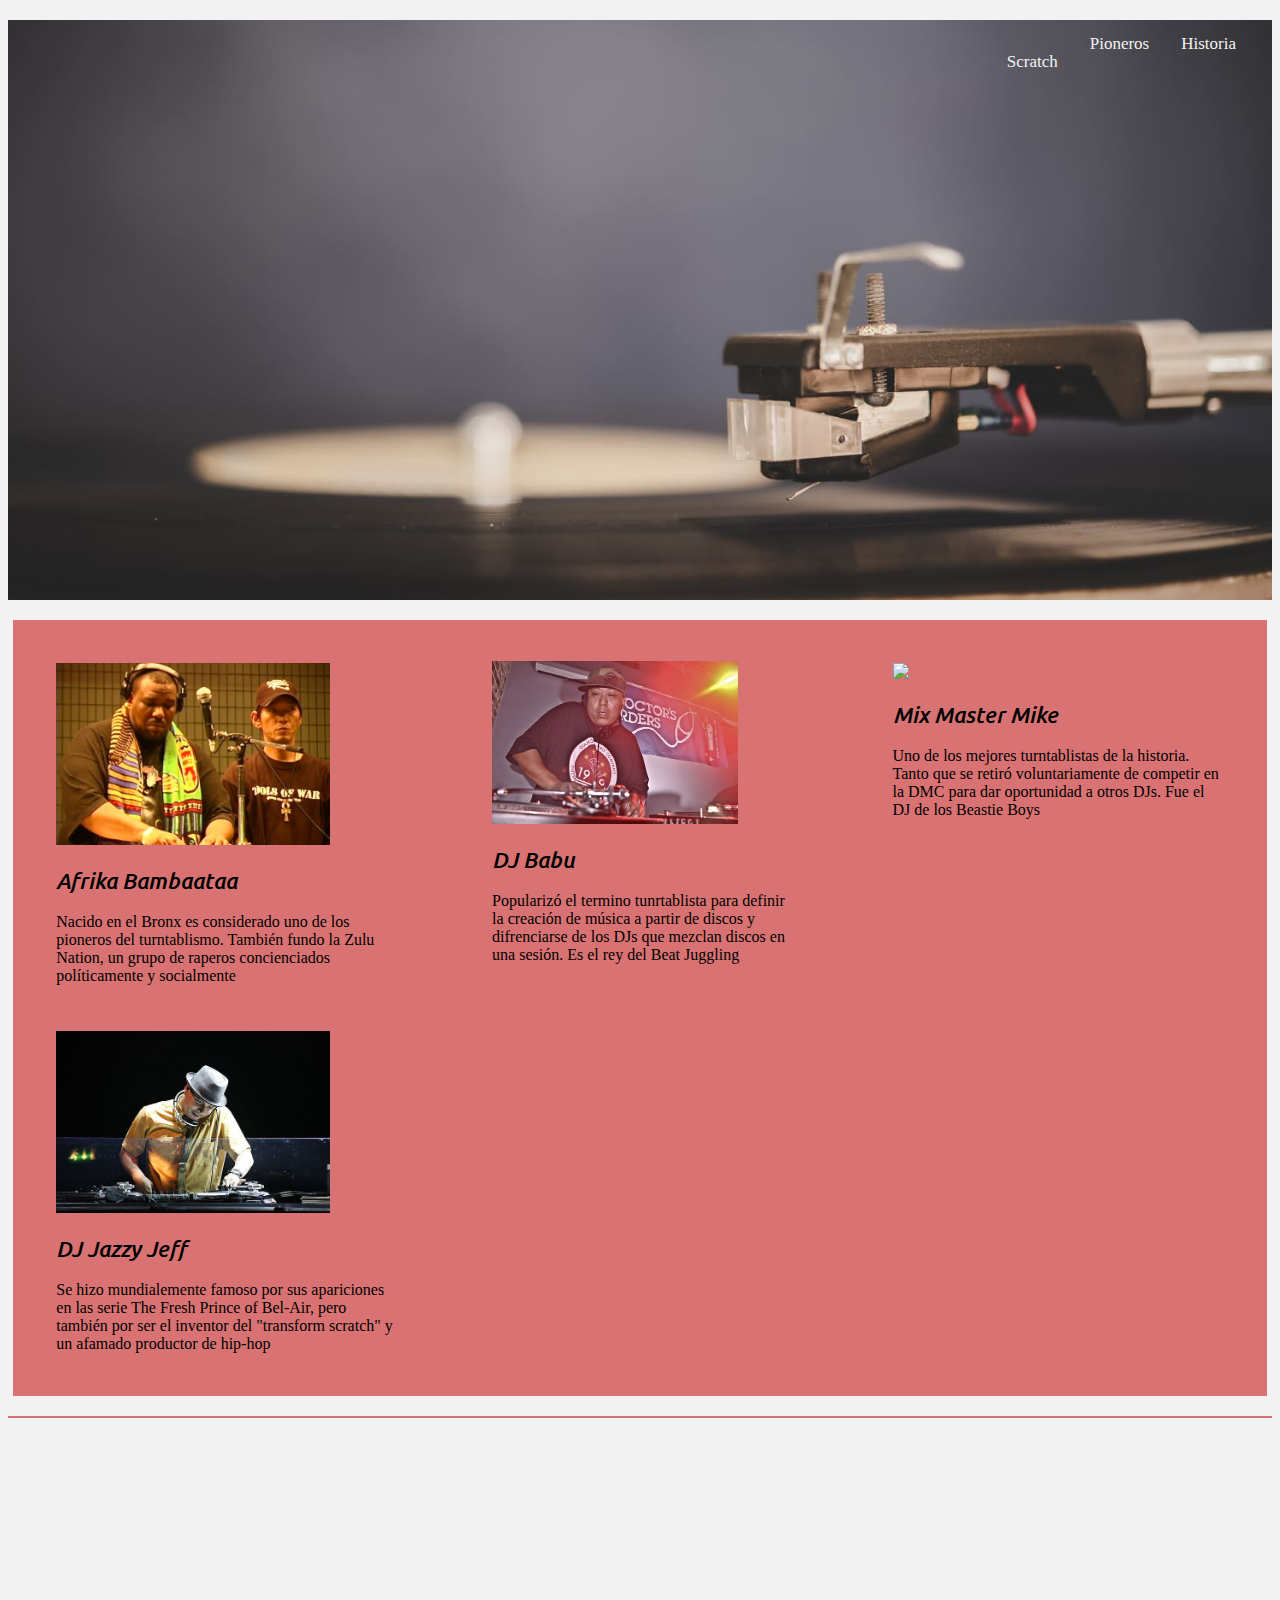
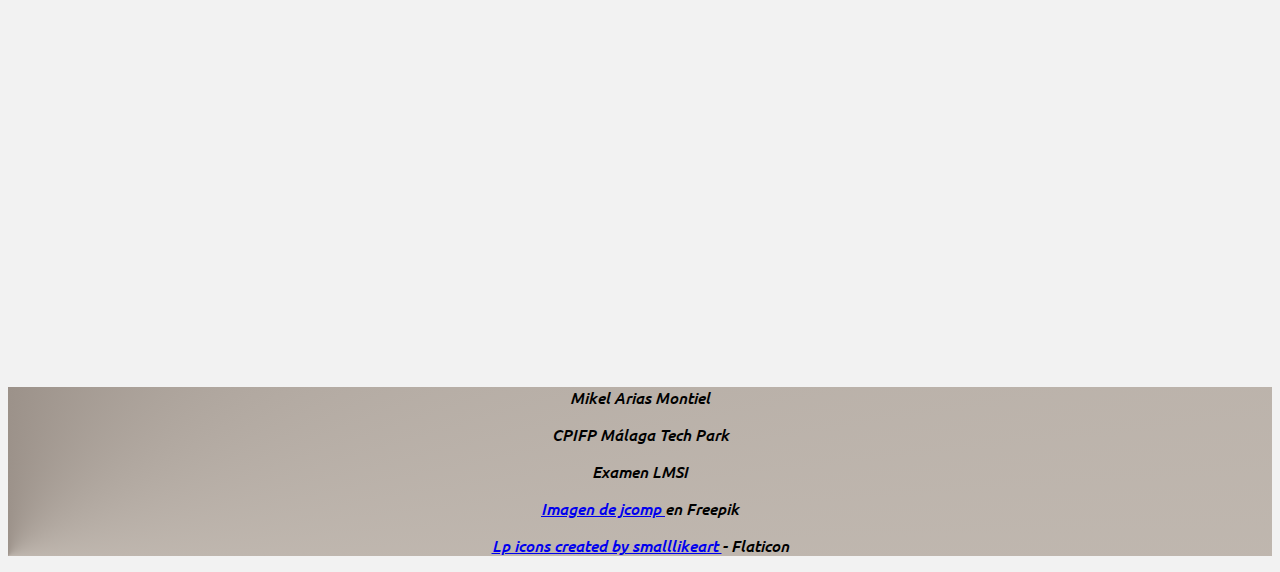
==== pioneros.html @ a77cd090 "Add files via upload" ====
<!DOCTYPE html>
<html lang="en">
<head>
    <meta charset="UTF-8">
    <link rel="stylesheet" href="Estilo/Estilo Examen.css">
    <link rel="icon" type="image/x-icon" href="imagenes/favicon.ico">
    <meta http-equiv="X-UA-Compatible" content="IE=edge">
  <script src="Java Script/script.js"></script>
    <meta name="viewport" content="width=device-width, initial-scale=1.0">
    <div class="hero-image">
        <div class="hero-text">
        
        </div>
      </div>
</head>
<body>
    <div id="wrapper">
        <nav><div class="bg-img">
            <div class="container">
            <div class="topnav">
            <a href="index.html"> Historia</a>
            <li><a href="pioneros.html">Pioneros</a></li>
            <li><a href="#video">Scratch</a></li>
              </div>
            </div>
        </div>
              </div>
        </nav>
       <div class="grid-container">
        <div class="col1">
            <img src="Imagenes/afrika_bambaata.jpg">
            <br><br> 
            <nombre> Afrika Bambaataa </nombre>
                <br><br>
              <pio>
                Nacido en el Bronx es considerado uno de los pioneros del turntablismo. También fundo la Zulu Nation, un grupo de raperos concienciados políticamente y socialmente

            </pio>
        </div>
        <div class="col2">
            <img src="Imagenes/dj_babu.jpg">
            <br><br> 
            <nombre> DJ Babu </nombre>
            <br><br> 
            <pio>
                Popularizó el termino tunrtablista para definir la creación de música a partir de discos y difrenciarse de los DJs que mezclan discos en una sesión. Es el rey del Beat Juggling 
            </pio>
        </div>
        <div class="col3">
            <img src="imagenes/Jazzyjeff.jpg">
            <br><br> 
            <nombre> Mix Master Mike</nombre>
            <br><br> 
            <pio>
                Uno de los mejores turntablistas de la historia. Tanto que se retiró voluntariamente de competir en la DMC para dar oportunidad a otros DJs. Fue el DJ de los Beastie Boys
            </pio>
        </div> 
        <div class="col4">
            <img src="Imagenes/mixmaster_mike.jpg">
            <br><br> 
            <nombre> DJ Jazzy Jeff </nombre>
            <br><br> 
            <pio>
                Se hizo mundialemente famoso por sus apariciones en las serie The Fresh Prince of Bel-Air, pero también por ser el inventor del "transform scratch" y un afamado productor de hip-hop
            </pio>
        </div> 
</div>       
<hr color="#D97373">  
        </section>
</h2>

        <iframe width="721" height="541" src="https://www.youtube.com/embed/wfou1TTMXfo" title="DJ Krush "Scratch Movie"" frameborder="0" allow="accelerometer; autoplay; clipboard-write; encrypted-media; gyroscope; picture-in-picture" allowfullscreen></iframe>
</iframe>
<footer>
    <p>Mikel Arias Montiel</p>
    <p>CPIFP Málaga Tech Park</p>
    <p>Examen LMSI</p>
    <p><a href="Imagenes/tocadiscos-giratorio-vinilo-vintage_1150-19431.jpg"> Imagen de jcomp </a>en Freepik</p>
    <p><a href="Imagenes/tocadiscos.png"> Lp icons created by smalllikeart </a> - Flaticon</p>     
</footer>
</html>
---- Estilo/Estilo Examen.css ----
@font-face {
  src:url(../Fuentes/Ubuntu-MediumItalic.ttf);
  font-family:ubuntu;
}
  @font-face {
    src:url(../Fuentes/SpaceMono-Italic.ttf);
    font-family:mono;
  } 
  .bg-img {
    background-image: url("../Imagenes/spinning-record-player-with-vintage-vinyl.jpg");
    min-height: 580px;
    background-position: center;
    background-repeat: no-repeat;
    background-size: cover;
    position: relative;
  }
   .container {
    position: right;
    margin: 20px;
    width: auto;
  }
   .topnav {
    overflow: hidden;
    background-color: rgba(51, 51, 51, 0);
  }
   .topnav a {
    float: right;
    color: #f2f2f2;
    text-align: center;
    padding: 14px 16px;
    text-decoration: none;
    font-size: 17px;
  }
  .topnav a:hover {
    background-color: #ddd;
    color: black;
  }
   @media screen and (max-width: 600px) {
    .topnav a:not(:first-child) {display: none;}
    .topnav a.icon {
      float: right;
      display: block;
    }
  }
   @media screen and (max-width: 600px) {
    .topnav.responsive {position: relative;}
    .topnav.responsive .icon {
      position: absolute;
      right: 0;
      top: 0;
    }
    .topnav.responsive a {
      float: none;
      display: block;
      text-align: left;
    }
  }
  footer{
   font-family: ubuntu;
   background-image: conic-gradient(from 177deg at 0% 100%, rgb(84, 71, 63) 0%, rgb(225, 218, 210) 100%);
   text-align: center;
  }

    nombre{
    font-size: 135%;
    font-family: ubuntu;
      
    }
    article{
      font-family: ubuntu;
      text-align: center;
      font-size: 400%;
    }
    p1{
font-family: mono;
font-size: 70%;
    }
    index{
      font-family: mono;
      font-size: 100%;
  
          }
 .hero-image {
            background-image:url("../Imagenes/spinning-record-player-with-vintage-vinyl.jpg");
            height: 75%;
            background-position: center;
           position: relative;
          }
          .col4{
            padding:3%;
            margin:3%;   
          }
          .col4 img{
            width: 80%;
           
          }
          .col3{
            padding:3%;
            margin:3%;   
          }
          .col3 img{
            width: 80%;
            
          }
          .col2{
            padding:3%;
            margin:3%;   
          }
          .col2 img{
            width: 80%;
            
          }
          .col1{
            padding:3%;
            margin:3%;   
          }
          .col1 img{
            width: 80%;
            
          }
         #video{
          text-align: center;
         }
         body{
          background-color: #F2F2F2;
         }
         .grid-container {
          display: grid;
          column-gap: 50px;
          grid-template-columns: auto auto auto;
          background-color: #D97373;
          padding: 20px;
          margin-left: 5px;
          margin-top: 20px;
          margin-bottom: 20px;
          margin-right: 5px;
  
        }
        
        .grid-item {
          background-color: #D97373;
          border: 1px solid rgba(0, 0, 0, 0.8);
          padding: 20px;
          font-size: 30px;
          text-align: center;
        }
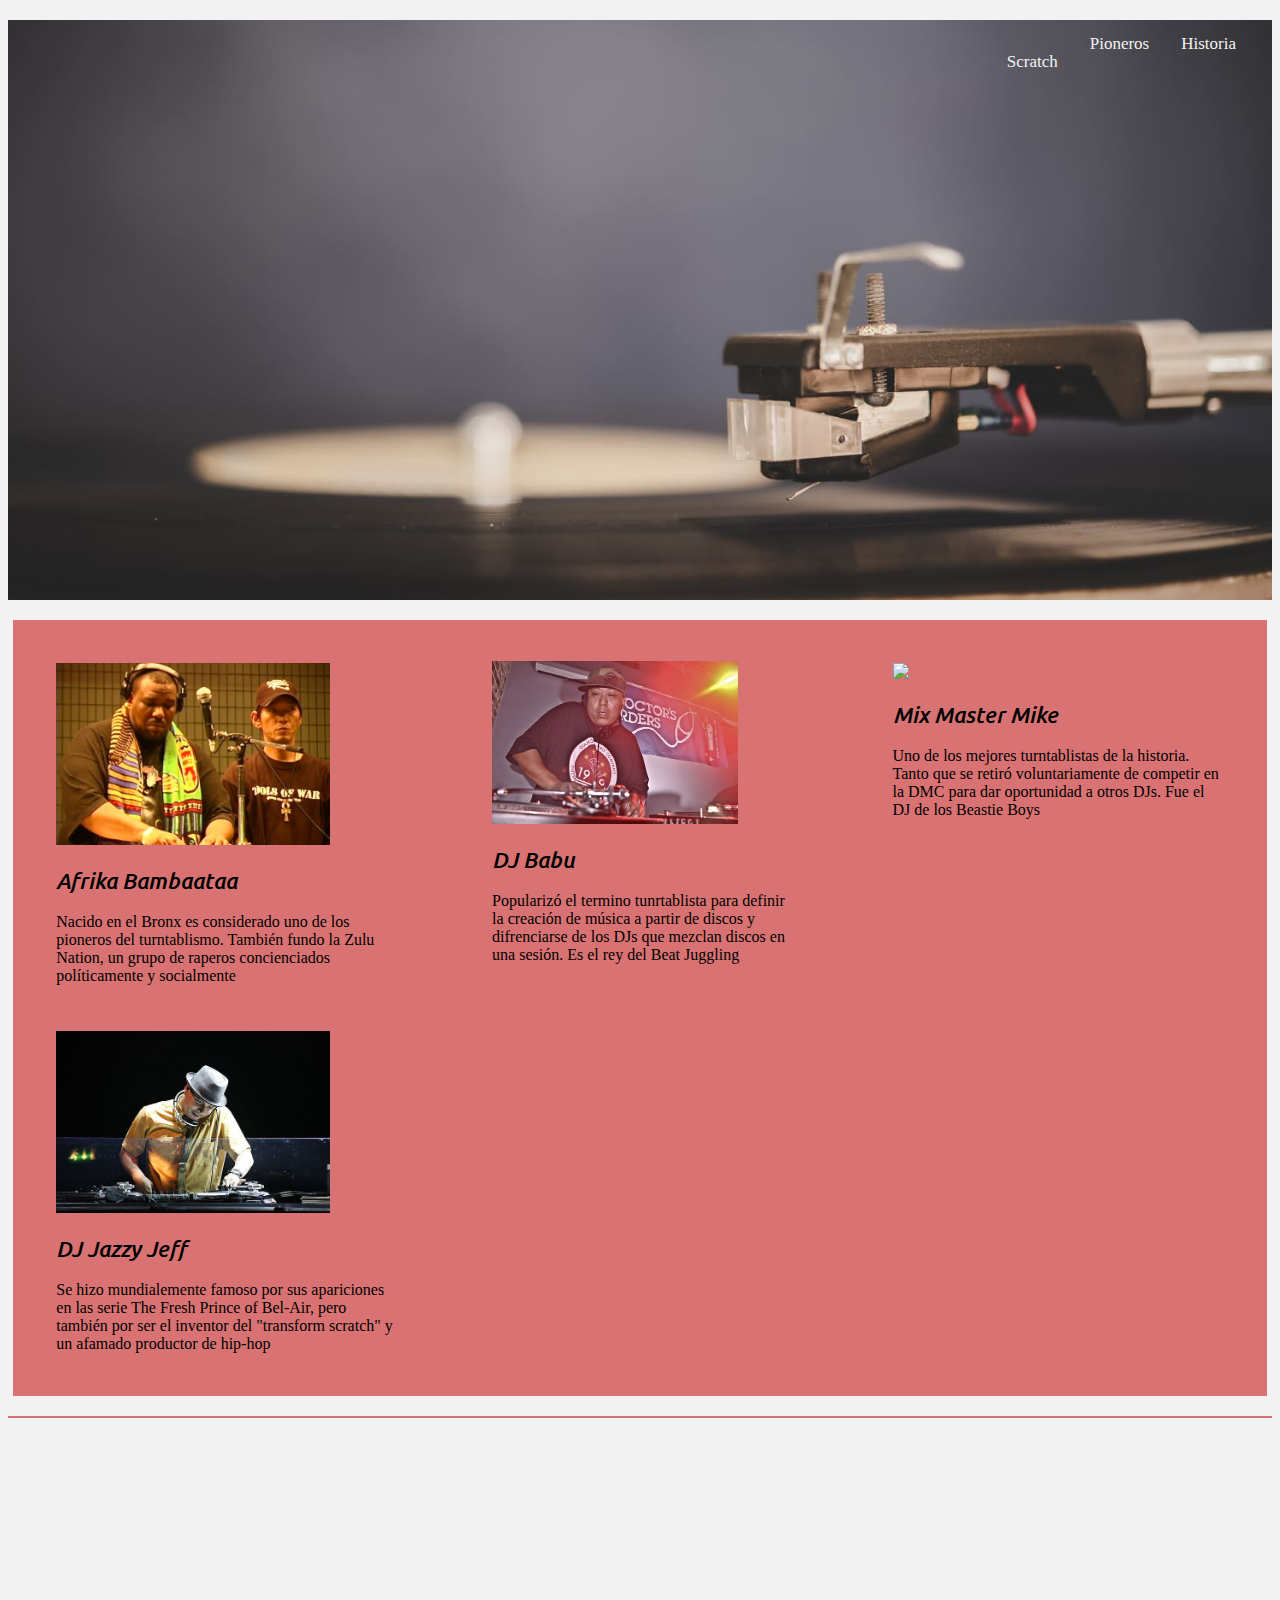
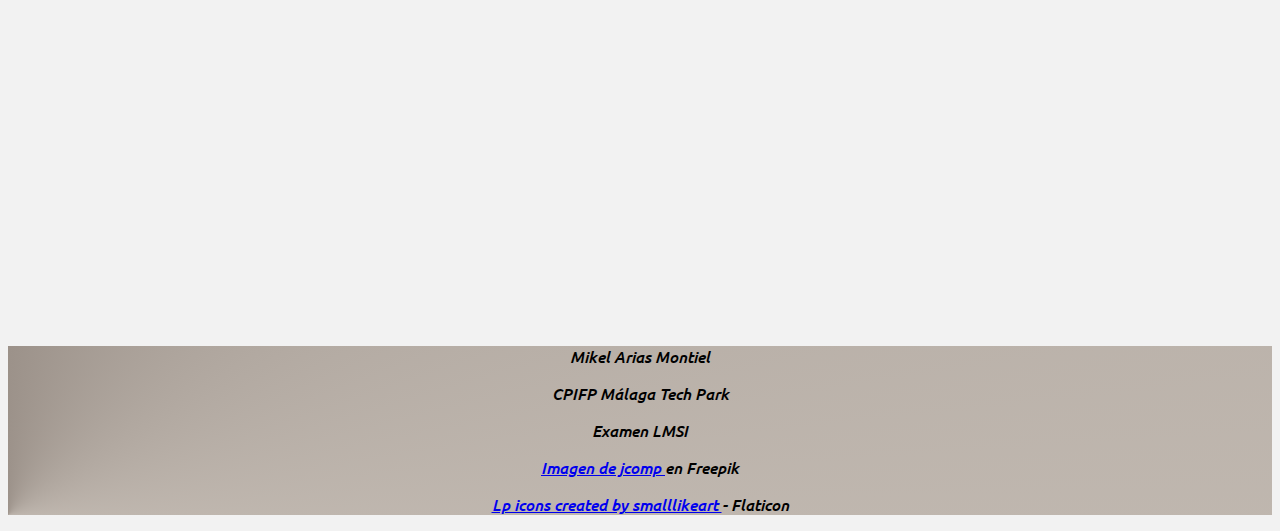
==== commit 11a48ceb: "Update pioneros.html" ====
--- a/pioneros.html
+++ b/pioneros.html
@@ -5,11 +5,9 @@
     <link rel="stylesheet" href="Estilo/Estilo Examen.css">
     <link rel="icon" type="image/x-icon" href="imagenes/favicon.ico">
     <meta http-equiv="X-UA-Compatible" content="IE=edge">
-  <script src="Java Script/script.js"></script>
     <meta name="viewport" content="width=device-width, initial-scale=1.0">
     <div class="hero-image">
         <div class="hero-text">
-        
         </div>
       </div>
 </head>
@@ -68,9 +66,10 @@
 <hr color="#D97373">  
         </section>
 </h2>
-
-        <iframe width="721" height="541" src="https://www.youtube.com/embed/wfou1TTMXfo" title="DJ Krush "Scratch Movie"" frameborder="0" allow="accelerometer; autoplay; clipboard-write; encrypted-media; gyroscope; picture-in-picture" allowfullscreen></iframe>
-</iframe>
+<section id="video">
+    <iframe width="630" height="500" src="https://www.youtube.com/embed/wfou1TTMXfo" title="DJ Krush "Scratch Movie"" frameborder="0" allow="accelerometer; autoplay; clipboard-write; encrypted-media; gyroscope; picture-in-picture" allowfullscreen></iframe>
+  </iframe>
+</section>
 <footer>
     <p>Mikel Arias Montiel</p>
     <p>CPIFP Málaga Tech Park</p>
@@ -78,4 +77,4 @@
     <p><a href="Imagenes/tocadiscos-giratorio-vinilo-vintage_1150-19431.jpg"> Imagen de jcomp </a>en Freepik</p>
     <p><a href="Imagenes/tocadiscos.png"> Lp icons created by smalllikeart </a> - Flaticon</p>     
 </footer>
-</html>+</html>
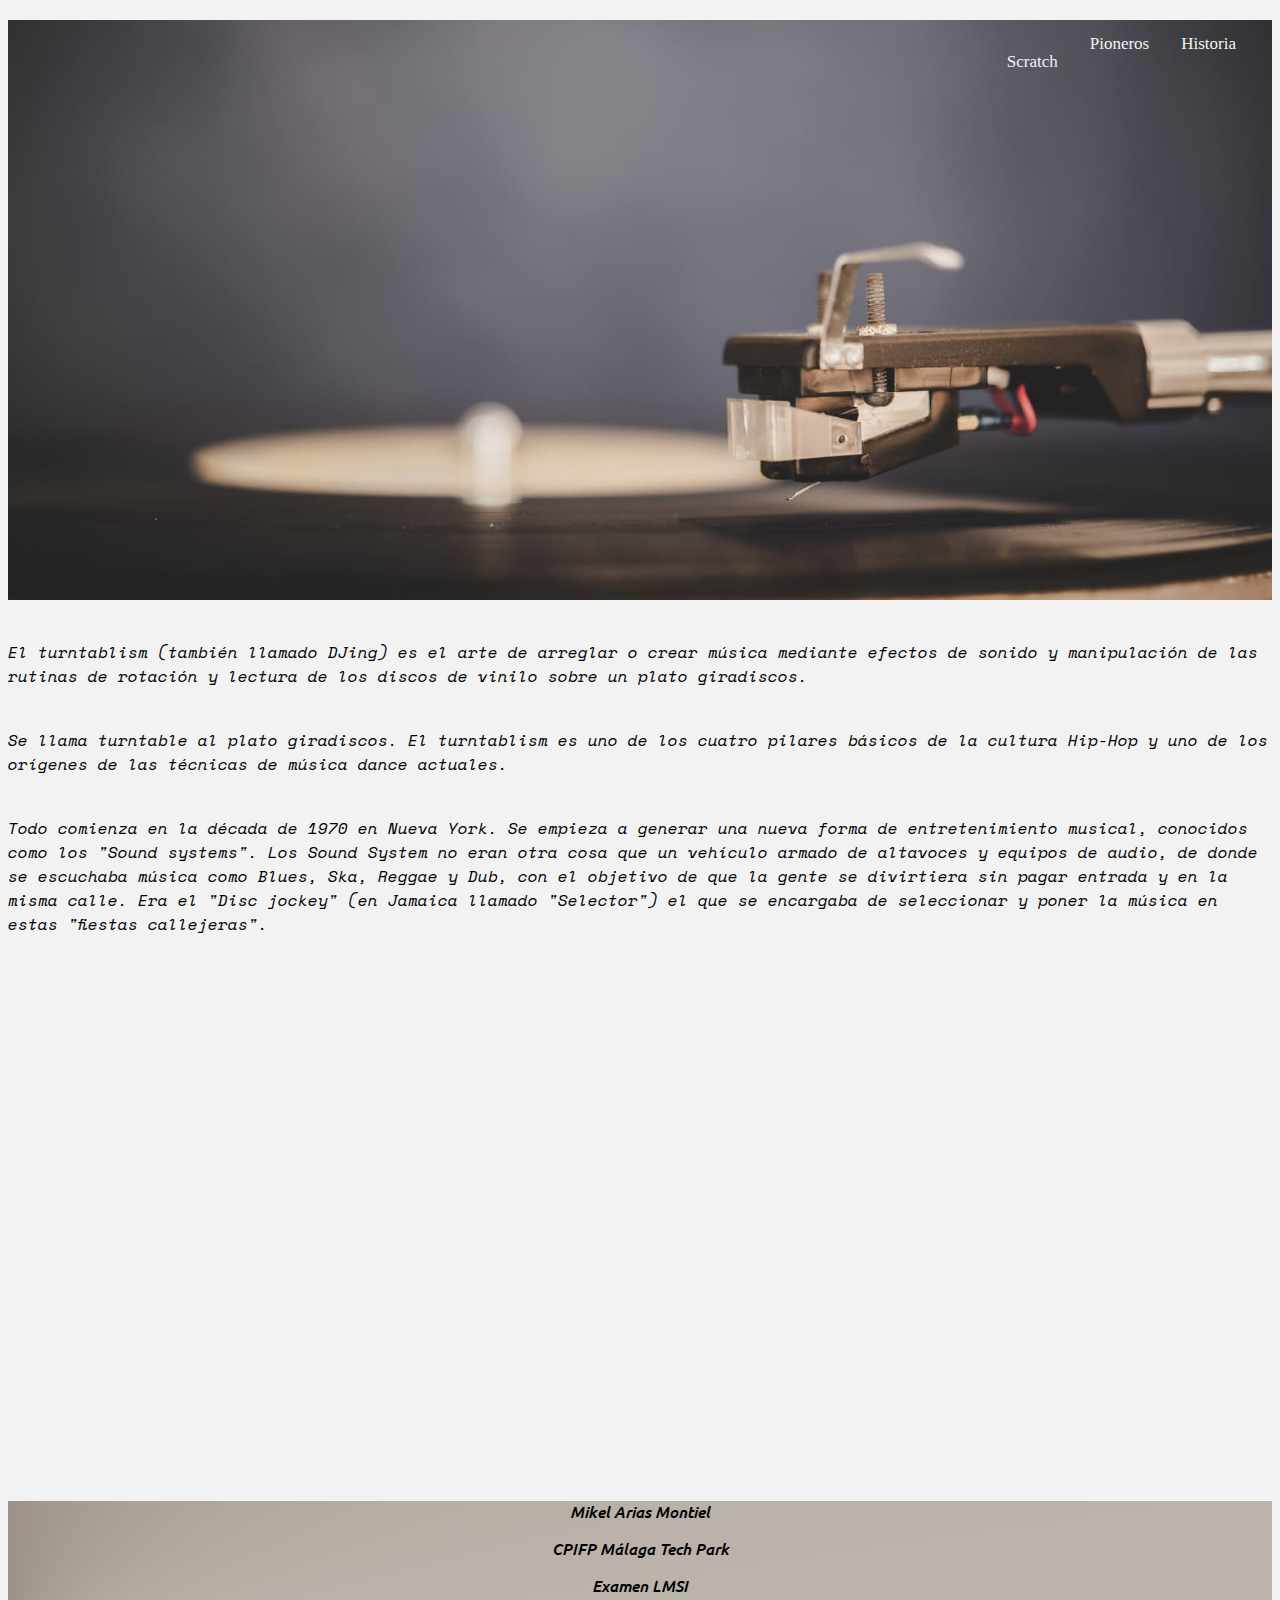
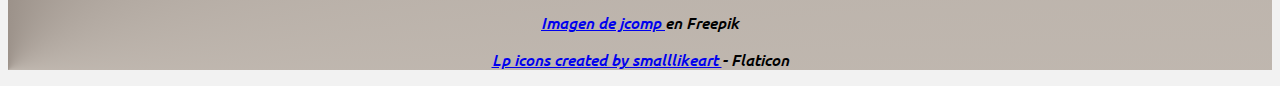
==== commit 7e032275: "Update pioneros.html" ====
--- a/pioneros.html
+++ b/pioneros.html
@@ -24,57 +24,26 @@
         </div>
               </div>
         </nav>
-       <div class="grid-container">
-        <div class="col1">
-            <img src="Imagenes/afrika_bambaata.jpg">
-            <br><br> 
-            <nombre> Afrika Bambaataa </nombre>
-                <br><br>
-              <pio>
-                Nacido en el Bronx es considerado uno de los pioneros del turntablismo. También fundo la Zulu Nation, un grupo de raperos concienciados políticamente y socialmente
-
-            </pio>
-        </div>
-        <div class="col2">
-            <img src="Imagenes/dj_babu.jpg">
-            <br><br> 
-            <nombre> DJ Babu </nombre>
-            <br><br> 
-            <pio>
-                Popularizó el termino tunrtablista para definir la creación de música a partir de discos y difrenciarse de los DJs que mezclan discos en una sesión. Es el rey del Beat Juggling 
-            </pio>
-        </div>
-        <div class="col3">
-            <img src="imagenes/Jazzyjeff.jpg">
-            <br><br> 
-            <nombre> Mix Master Mike</nombre>
-            <br><br> 
-            <pio>
-                Uno de los mejores turntablistas de la historia. Tanto que se retiró voluntariamente de competir en la DMC para dar oportunidad a otros DJs. Fue el DJ de los Beastie Boys
-            </pio>
-        </div> 
-        <div class="col4">
-            <img src="Imagenes/mixmaster_mike.jpg">
-            <br><br> 
-            <nombre> DJ Jazzy Jeff </nombre>
-            <br><br> 
-            <pio>
-                Se hizo mundialemente famoso por sus apariciones en las serie The Fresh Prince of Bel-Air, pero también por ser el inventor del "transform scratch" y un afamado productor de hip-hop
-            </pio>
-        </div> 
-</div>       
-<hr color="#D97373">  
+    <section id="intro">
+      
+        <index>
+          <p> <br> El turntablism (también llamado DJing) es el arte de arreglar o crear música mediante efectos de sonido y manipulación de las rutinas de rotación y lectura de los discos de vinilo sobre un plato giradiscos.  <br> <br></p>  
+<p> Se llama turntable al plato giradiscos. El turntablism es uno de los cuatro pilares básicos de la cultura Hip-Hop y uno de los orígenes de las técnicas de música dance actuales.  <br> <br></p>
+<p> Todo comienza en la década de 1970 en Nueva York. Se empieza a generar una nueva forma de entretenimiento musical, conocidos como los "Sound systems". Los Sound System no eran otra cosa que un vehículo armado de altavoces y equipos de audio, de donde se escuchaba música como Blues, Ska, Reggae y Dub, con el objetivo de que la gente se divirtiera sin pagar entrada y en la misma calle. Era el "Disc jockey" (en Jamaica llamado "Selector") el que se encargaba de seleccionar y poner la música en estas "fiestas callejeras". <br> <br> </p>
+ </index>
+    </section>
+    <section id="intro">
+        <h1> </h1
         </section>
-</h2>
-<section id="video">
-    <iframe width="630" height="500" src="https://www.youtube.com/embed/wfou1TTMXfo" title="DJ Krush "Scratch Movie"" frameborder="0" allow="accelerometer; autoplay; clipboard-write; encrypted-media; gyroscope; picture-in-picture" allowfullscreen></iframe>
-  </iframe>
-</section>
-<footer>
-    <p>Mikel Arias Montiel</p>
-    <p>CPIFP Málaga Tech Park</p>
-    <p>Examen LMSI</p>
-    <p><a href="Imagenes/tocadiscos-giratorio-vinilo-vintage_1150-19431.jpg"> Imagen de jcomp </a>en Freepik</p>
-    <p><a href="Imagenes/tocadiscos.png"> Lp icons created by smalllikeart </a> - Flaticon</p>     
-</footer>
+        <section id="video">
+        <iframe width="630" height="500" src="https://www.youtube.com/embed/wfou1TTMXfo" title="DJ Krush "Scratch Movie"" frameborder="0" allow="accelerometer; autoplay; clipboard-write; encrypted-media; gyroscope; picture-in-picture" allowfullscreen></iframe>
+      </iframe>
+    </section>
+    <footer>
+        <p>Mikel Arias Montiel</p>
+        <p>CPIFP Málaga Tech Park</p>
+        <p>Examen LMSI</p>
+        <p><a href="Imagenes/tocadiscos-giratorio-vinilo-vintage_1150-19431.jpg"> Imagen de jcomp </a>en Freepik</p>
+        <p><a href="Imagenes/tocadiscos.png"> Lp icons created by smalllikeart </a> - Flaticon</p>     
+    </footer>
 </html>
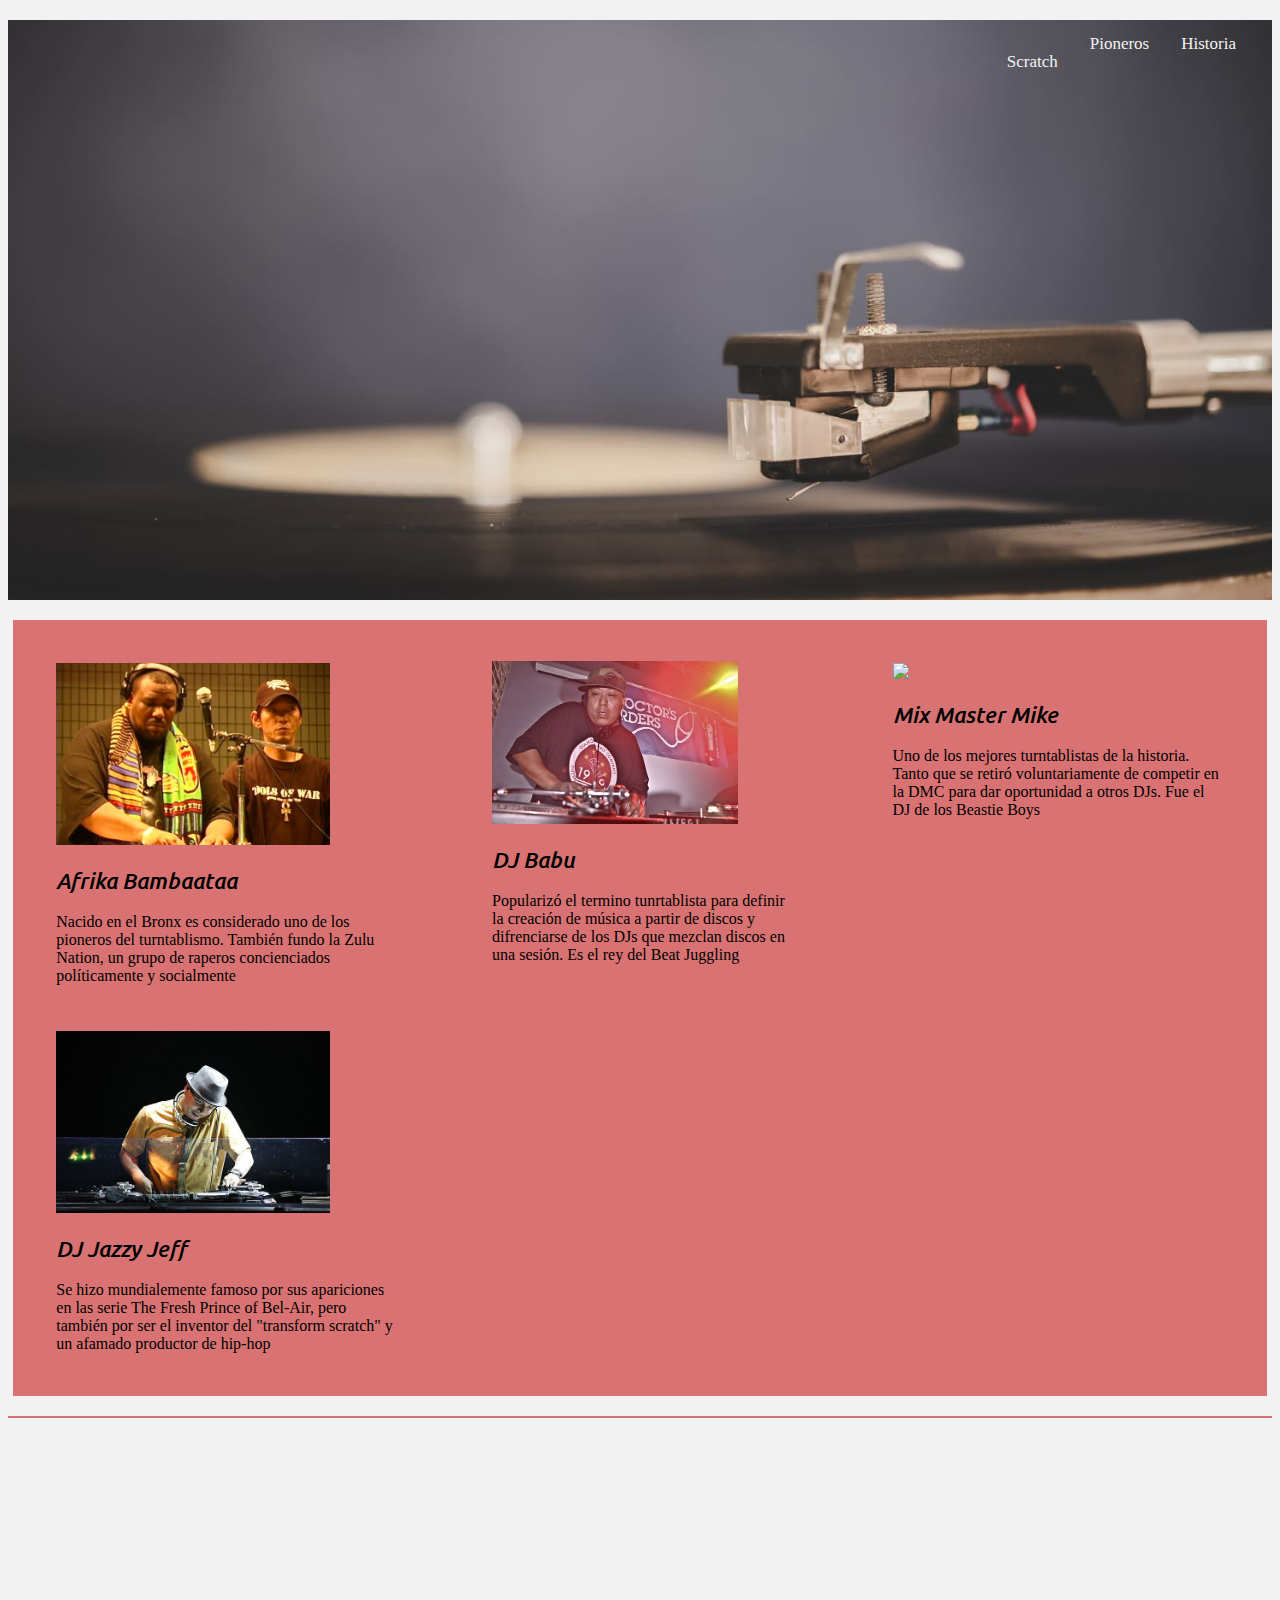
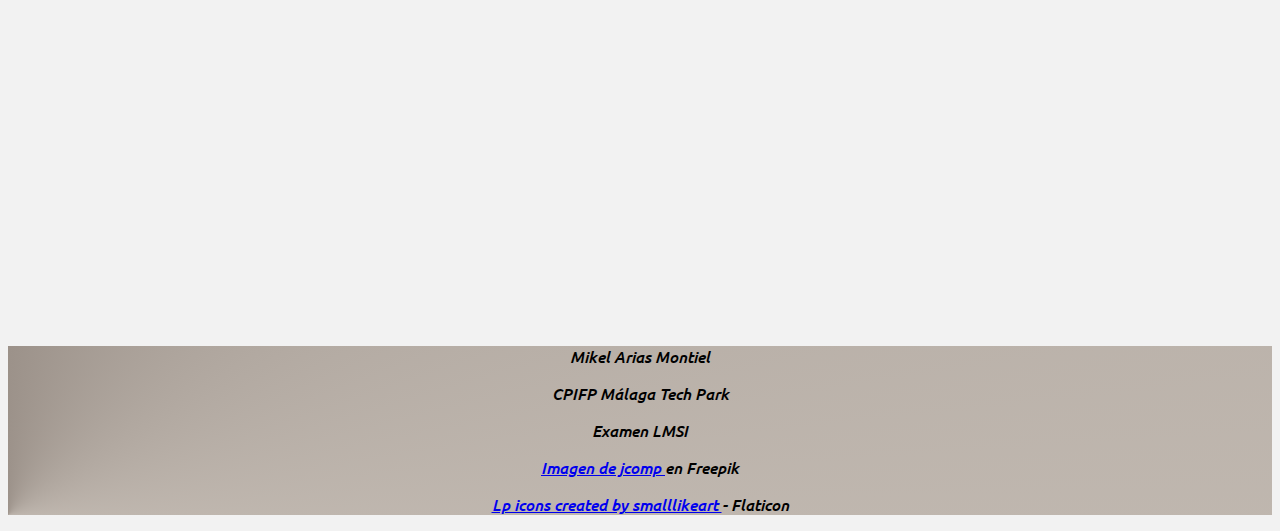
==== commit 71f948aa: "Update pioneros.html" ====
--- a/pioneros.html
+++ b/pioneros.html
@@ -24,26 +24,57 @@
         </div>
               </div>
         </nav>
-    <section id="intro">
-      
-        <index>
-          <p> <br> El turntablism (también llamado DJing) es el arte de arreglar o crear música mediante efectos de sonido y manipulación de las rutinas de rotación y lectura de los discos de vinilo sobre un plato giradiscos.  <br> <br></p>  
-<p> Se llama turntable al plato giradiscos. El turntablism es uno de los cuatro pilares básicos de la cultura Hip-Hop y uno de los orígenes de las técnicas de música dance actuales.  <br> <br></p>
-<p> Todo comienza en la década de 1970 en Nueva York. Se empieza a generar una nueva forma de entretenimiento musical, conocidos como los "Sound systems". Los Sound System no eran otra cosa que un vehículo armado de altavoces y equipos de audio, de donde se escuchaba música como Blues, Ska, Reggae y Dub, con el objetivo de que la gente se divirtiera sin pagar entrada y en la misma calle. Era el "Disc jockey" (en Jamaica llamado "Selector") el que se encargaba de seleccionar y poner la música en estas "fiestas callejeras". <br> <br> </p>
- </index>
-    </section>
-    <section id="intro">
-        <h1> </h1
+       <div class="grid-container">
+        <div class="col1">
+            <img src="Imagenes/afrika_bambaata.jpg">
+            <br><br> 
+            <nombre> Afrika Bambaataa </nombre>
+                <br><br>
+              <pio>
+                Nacido en el Bronx es considerado uno de los pioneros del turntablismo. También fundo la Zulu Nation, un grupo de raperos concienciados políticamente y socialmente
+
+            </pio>
+        </div>
+        <div class="col2">
+            <img src="Imagenes/dj_babu.jpg">
+            <br><br> 
+            <nombre> DJ Babu </nombre>
+            <br><br> 
+            <pio>
+                Popularizó el termino tunrtablista para definir la creación de música a partir de discos y difrenciarse de los DJs que mezclan discos en una sesión. Es el rey del Beat Juggling 
+            </pio>
+        </div>
+        <div class="col3">
+            <img src="imagenes/Jazzyjeff.jpg">
+            <br><br> 
+            <nombre> Mix Master Mike</nombre>
+            <br><br> 
+            <pio>
+                Uno de los mejores turntablistas de la historia. Tanto que se retiró voluntariamente de competir en la DMC para dar oportunidad a otros DJs. Fue el DJ de los Beastie Boys
+            </pio>
+        </div> 
+        <div class="col4">
+            <img src="Imagenes/mixmaster_mike.jpg">
+            <br><br> 
+            <nombre> DJ Jazzy Jeff </nombre>
+            <br><br> 
+            <pio>
+                Se hizo mundialemente famoso por sus apariciones en las serie The Fresh Prince of Bel-Air, pero también por ser el inventor del "transform scratch" y un afamado productor de hip-hop
+            </pio>
+        </div> 
+</div>       
+<hr color="#D97373">  
         </section>
-        <section id="video">
-        <iframe width="630" height="500" src="https://www.youtube.com/embed/wfou1TTMXfo" title="DJ Krush "Scratch Movie"" frameborder="0" allow="accelerometer; autoplay; clipboard-write; encrypted-media; gyroscope; picture-in-picture" allowfullscreen></iframe>
-      </iframe>
-    </section>
-    <footer>
-        <p>Mikel Arias Montiel</p>
-        <p>CPIFP Málaga Tech Park</p>
-        <p>Examen LMSI</p>
-        <p><a href="Imagenes/tocadiscos-giratorio-vinilo-vintage_1150-19431.jpg"> Imagen de jcomp </a>en Freepik</p>
-        <p><a href="Imagenes/tocadiscos.png"> Lp icons created by smalllikeart </a> - Flaticon</p>     
-    </footer>
+</h2>
+<section id="video">
+    <iframe width="630" height="500" src="https://www.youtube.com/embed/wfou1TTMXfo" title="DJ Krush "Scratch Movie"" frameborder="0" allow="accelerometer; autoplay; clipboard-write; encrypted-media; gyroscope; picture-in-picture" allowfullscreen></iframe>
+  </iframe>
+</section>
+<footer>
+    <p>Mikel Arias Montiel</p>
+    <p>CPIFP Málaga Tech Park</p>
+    <p>Examen LMSI</p>
+    <p><a href="Imagenes/tocadiscos-giratorio-vinilo-vintage_1150-19431.jpg"> Imagen de jcomp </a>en Freepik</p>
+    <p><a href="Imagenes/tocadiscos.png"> Lp icons created by smalllikeart </a> - Flaticon</p>     
+</footer>
 </html>
--- a/Estilo/Estilo Examen.css
+++ b/Estilo/Estilo Examen.css
@@ -146,4 +146,7 @@
         }
         
      
-      +      
+        
+     
+      
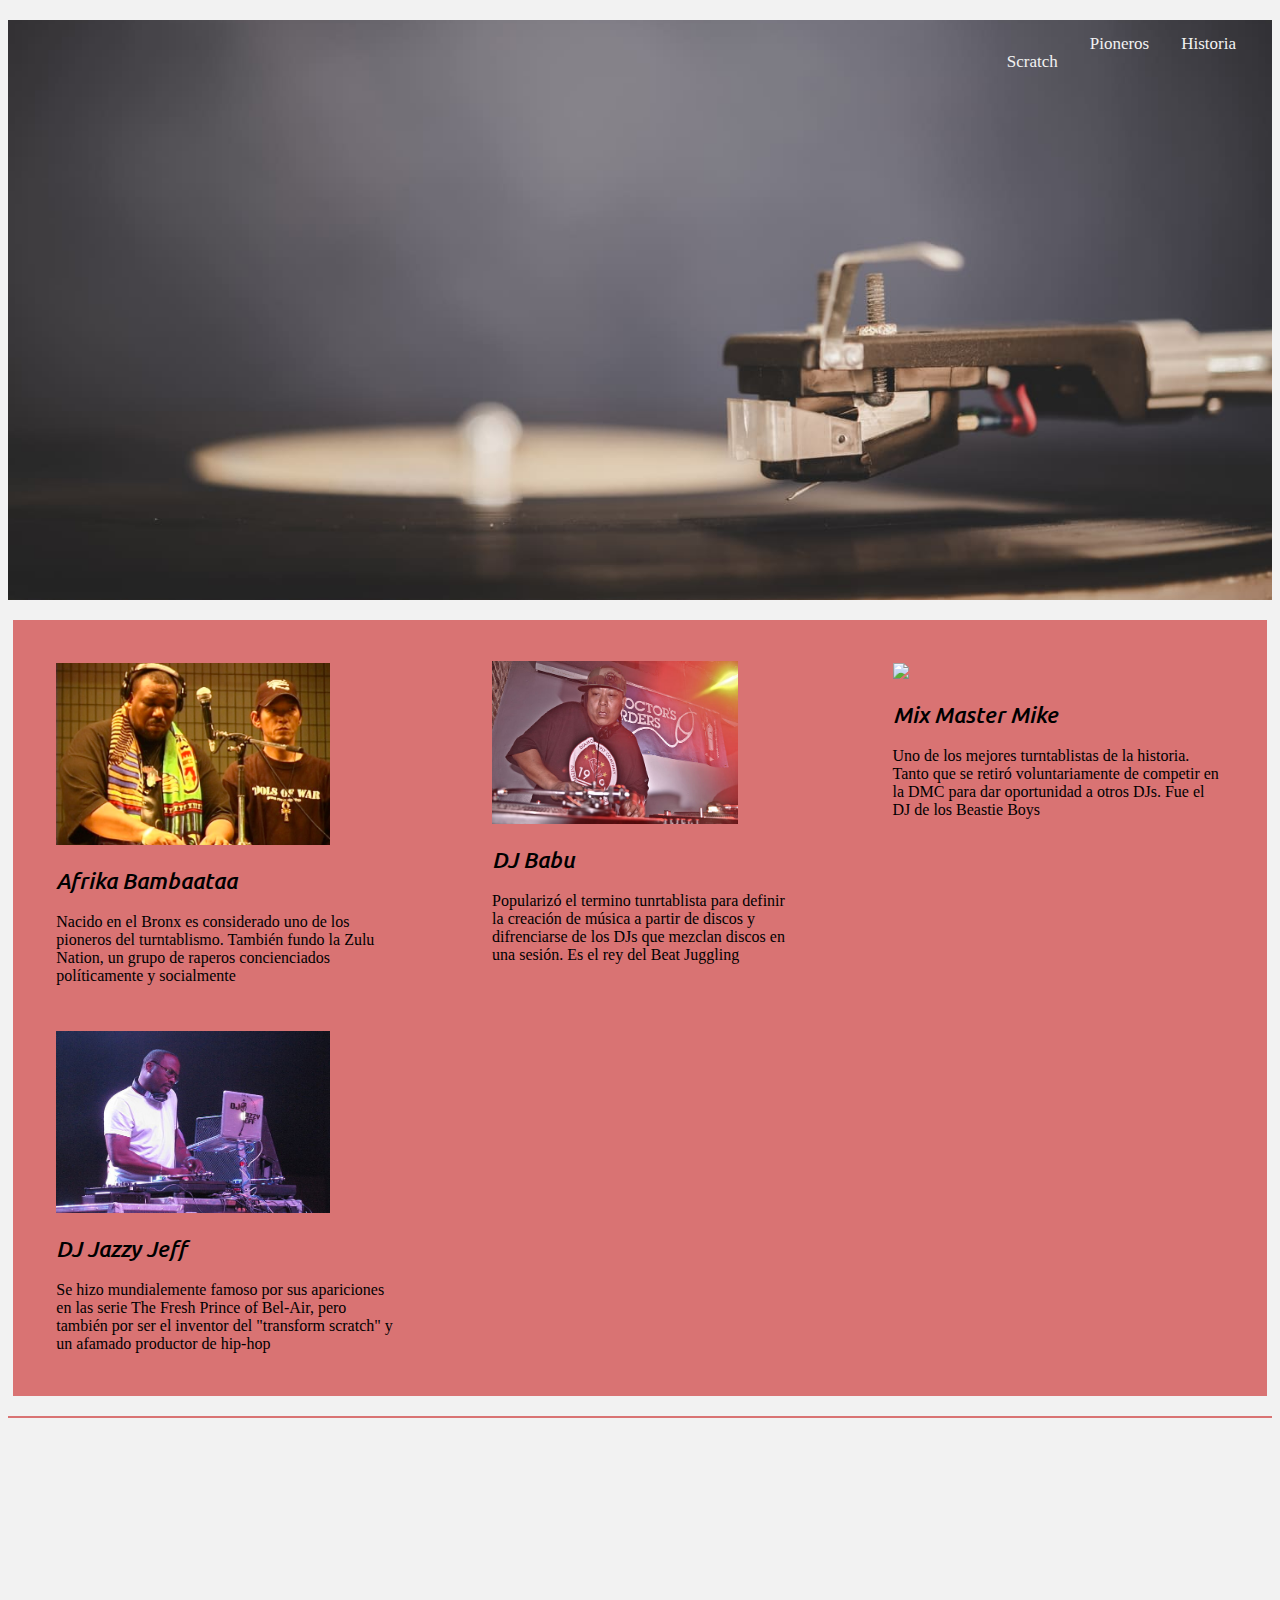
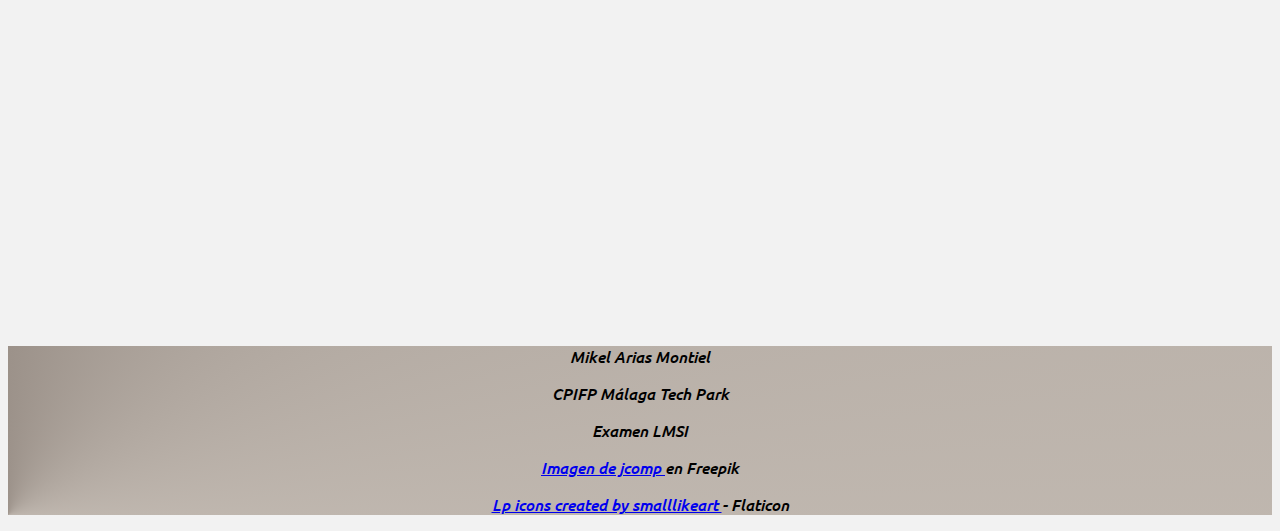
==== commit a0a71283: "Update pioneros.html" ====
--- a/pioneros.html
+++ b/pioneros.html
@@ -45,7 +45,7 @@
             </pio>
         </div>
         <div class="col3">
-            <img src="imagenes/Jazzyjeff.jpg">
+            <img src="imagenes/mixmaster_mike.jpg">
             <br><br> 
             <nombre> Mix Master Mike</nombre>
             <br><br> 
@@ -54,7 +54,7 @@
             </pio>
         </div> 
         <div class="col4">
-            <img src="Imagenes/mixmaster_mike.jpg">
+            <img src="Imagenes/Jazzyjeff.jpg">
             <br><br> 
             <nombre> DJ Jazzy Jeff </nombre>
             <br><br> 
